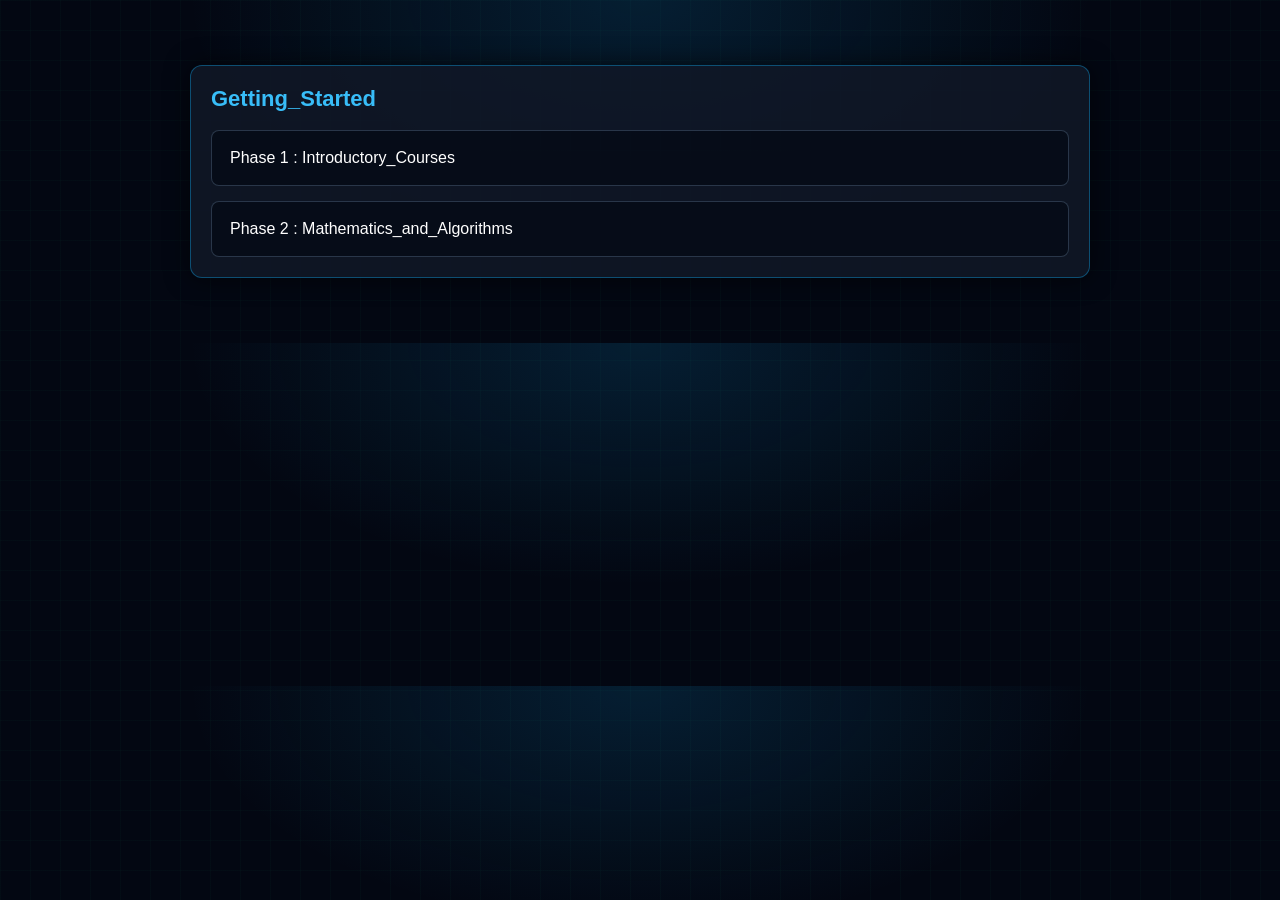
==== getting_started.html @ ea43c6fd "Add files via upload" ====
<!DOCTYPE html>
<html lang="en">

<head>
<meta charset="UTF-8">
<meta name="viewport" content="width=device-width, initial-scale=1.0">

<title>Getting Started</title>

<style>

body{
    font-family:'Segoe UI',Tahoma,Geneva,Verdana,sans-serif;
    background:#030712;
    background-image:
        radial-gradient(at 50% 0%, rgba(14,165,233,.15) 0px, transparent 50%),
        linear-gradient(rgba(16,185,129,.03) 1px, transparent 1px),
        linear-gradient(90deg, rgba(16,185,129,.03) 1px, transparent 1px);
    background-size:100% 100%,30px 30px,30px 30px;
    color:#e2e8f0;
    margin:0;
    padding:40px 20px;
}

.container{
    max-width:900px;
    margin:auto;
}

.main-box{
    background:rgba(17,24,39,.85);
    border:1px solid rgba(14,165,233,.4);
    border-radius:12px;
    padding:20px;
    margin:25px 0;
    box-shadow:0 0 25px rgba(0,0,0,.6);
}

.main-title{
    font-size:22px;
    color:#38bdf8;
    font-weight:bold;
    margin-bottom:18px;
}

.sub-box{
    background:rgba(3,7,18,.6);
    border:1px solid rgba(51,65,85,.8);
    border-radius:8px;
    padding:18px;
    margin-top:15px;
}

.sub-box:hover{
    border-color:#38bdf8;
}

.sub-box a{
    color:white;
    text-decoration:none;
    display:block;
}

</style>

</head>

<body>

<div class="container">

<div class="main-box">

<div class="main-title">
Getting_Started
</div>

<div class="sub-box">
<a href="phase1.html" target="_blank">
Phase 1 : Introductory_Courses
</a>
</div>

<div class="sub-box">
<a href="phase2.html" target="_blank">
Phase 2 : Mathematics_and_Algorithms
</a>
</div>

</div>

</div>

</body>

</html>
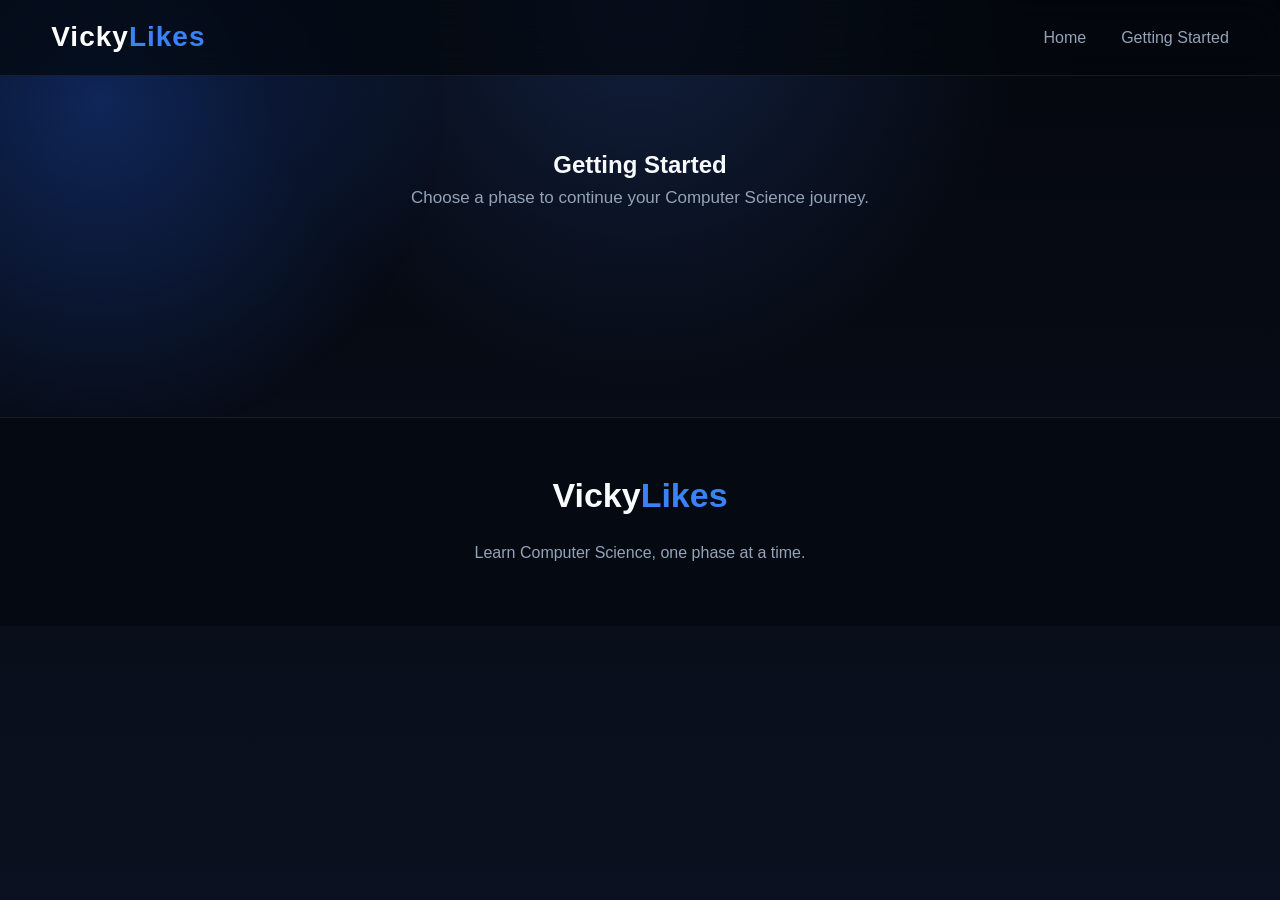
==== commit 714ba4f8: "Update getting_started.html" ====
--- a/getting_started.html
+++ b/getting_started.html
@@ -2,94 +2,113 @@
 <html lang="en">
 
 <head>
-<meta charset="UTF-8">
-<meta name="viewport" content="width=device-width, initial-scale=1.0">
+    <meta charset="UTF-8">
 
-<title>Getting Started</title>
+    <meta name="viewport"
+          content="width=device-width, initial-scale=1.0">
 
-<style>
+    <meta name="description"
+          content="Start the VickyLikes Computer Science learning roadmap.">
 
-body{
-    font-family:'Segoe UI',Tahoma,Geneva,Verdana,sans-serif;
-    background:#030712;
-    background-image:
-        radial-gradient(at 50% 0%, rgba(14,165,233,.15) 0px, transparent 50%),
-        linear-gradient(rgba(16,185,129,.03) 1px, transparent 1px),
-        linear-gradient(90deg, rgba(16,185,129,.03) 1px, transparent 1px);
-    background-size:100% 100%,30px 30px,30px 30px;
-    color:#e2e8f0;
-    margin:0;
-    padding:40px 20px;
-}
+    <title>Getting Started | VickyLikes</title>
 
-.container{
-    max-width:900px;
-    margin:auto;
-}
-
-.main-box{
-    background:rgba(17,24,39,.85);
-    border:1px solid rgba(14,165,233,.4);
-    border-radius:12px;
-    padding:20px;
-    margin:25px 0;
-    box-shadow:0 0 25px rgba(0,0,0,.6);
-}
-
-.main-title{
-    font-size:22px;
-    color:#38bdf8;
-    font-weight:bold;
-    margin-bottom:18px;
-}
-
-.sub-box{
-    background:rgba(3,7,18,.6);
-    border:1px solid rgba(51,65,85,.8);
-    border-radius:8px;
-    padding:18px;
-    margin-top:15px;
-}
-
-.sub-box:hover{
-    border-color:#38bdf8;
-}
-
-.sub-box a{
-    color:white;
-    text-decoration:none;
-    display:block;
-}
-
-</style>
-
+    <link rel="stylesheet"
+          href="css/style.css">
 </head>
 
 <body>
 
-<div class="container">
+<div class="background-glow"></div>
 
-<div class="main-box">
+<header>
+    <div class="container">
 
-<div class="main-title">
-Getting_Started
-</div>
+        <nav>
+            <a href="index.html" class="logo">
+                Vicky<span>Likes</span>
+            </a>
 
-<div class="sub-box">
-<a href="phase1.html" target="_blank">
-Phase 1 : Introductory_Courses
-</a>
-</div>
+            <ul class="nav-links">
 
-<div class="sub-box">
-<a href="phase2.html" target="_blank">
-Phase 2 : Mathematics_and_Algorithms
-</a>
-</div>
+                <li>
+                    <a href="index.html">Home</a>
+                </li>
 
-</div>
+                <li>
+                    <a href="getting_started.html">
+                        Getting Started
+                    </a>
+                </li>
 
-</div>
+            </ul>
+        </nav>
+
+    </div>
+</header>
+
+
+<main>
+
+<section class="home-section">
+
+    <div class="container">
+
+        <div class="section-header">
+
+            <h1>Getting Started</h1>
+
+            <p>
+                Choose a phase to continue your
+                Computer Science journey.
+            </p>
+
+        </div>
+
+
+        <div id="phaseGrid"
+             class="course-grid">
+
+            <!--
+            JavaScript will automatically
+            create the phase cards here.
+            -->
+
+        </div>
+
+    </div>
+
+</section>
+
+</main>
+
+
+<footer>
+
+    <div class="container">
+
+        <div class="footer-content">
+
+            <h2>
+                Vicky<span>Likes</span>
+            </h2>
+
+            <p>
+                Learn Computer Science,
+                one phase at a time.
+            </p>
+
+        </div>
+
+    </div>
+
+</footer>
+
+
+<script src="js/config.js"></script>
+
+<script src="js/courses.js"></script>
+
+<script src="js/script.js"></script>
 
 </body>
 
--- a/css/style.css
+++ b/css/style.css
@@ -0,0 +1,1157 @@
+/*
+==========================================================
+VickyLikes Premium Theme
+Version 2.0
+Part 1
+==========================================================
+*/
+
+:root{
+
+--bg:#04070d;
+--bg2:#0b1120;
+
+--card:#101827;
+
+--card2:#182233;
+
+--primary:#3b82f6;
+
+--secondary:#06b6d4;
+
+--success:#22c55e;
+
+--warning:#f59e0b;
+
+--danger:#ef4444;
+
+--text:#f8fafc;
+
+--muted:#94a3b8;
+
+--border:rgba(255,255,255,.08);
+
+--shadow:0 20px 40px rgba(0,0,0,.45);
+
+--radius:18px;
+
+--transition:.35s;
+
+}
+
+
+
+*{
+
+margin:0;
+
+padding:0;
+
+box-sizing:border-box;
+
+}
+
+
+
+html{
+
+scroll-behavior:smooth;
+
+}
+
+
+
+body{
+
+background:
+
+radial-gradient(circle at top,#12203f 0%,transparent 35%),
+
+linear-gradient(180deg,#04070d,#0b1120);
+
+font-family:
+
+"Segoe UI",
+
+Tahoma,
+
+Geneva,
+
+Verdana,
+
+sans-serif;
+
+color:var(--text);
+
+overflow-x:hidden;
+
+min-height:100vh;
+
+line-height:1.6;
+
+}
+
+
+
+a{
+
+text-decoration:none;
+
+color:inherit;
+
+}
+
+
+
+img{
+
+max-width:100%;
+
+display:block;
+
+}
+
+
+
+button{
+
+cursor:pointer;
+
+font:inherit;
+
+}
+
+
+
+.container{
+
+width:min(1200px,92%);
+
+margin:auto;
+
+}
+
+
+
+section{
+
+padding:90px 0;
+
+}
+
+
+
+::selection{
+
+background:var(--primary);
+
+color:white;
+
+}
+
+
+
+/*==========================
+Scrollbar
+==========================*/
+
+::-webkit-scrollbar{
+
+width:10px;
+
+}
+
+::-webkit-scrollbar-track{
+
+background:#08101b;
+
+}
+
+::-webkit-scrollbar-thumb{
+
+background:#23324a;
+
+border-radius:20px;
+
+}
+
+::-webkit-scrollbar-thumb:hover{
+
+background:#3b82f6;
+
+}
+
+
+
+/*==========================
+Navigation
+==========================*/
+
+header{
+
+position:sticky;
+
+top:0;
+
+z-index:999;
+
+backdrop-filter:blur(18px);
+
+background:rgba(4,7,13,.72);
+
+border-bottom:1px solid var(--border);
+
+}
+
+
+
+nav{
+
+height:75px;
+
+display:flex;
+
+align-items:center;
+
+justify-content:space-between;
+
+}
+
+
+
+.logo{
+
+font-size:28px;
+
+font-weight:700;
+
+letter-spacing:1px;
+
+color:white;
+
+}
+
+
+
+.logo span{
+
+color:var(--primary);
+
+}
+
+
+
+.nav-links{
+
+display:flex;
+
+gap:35px;
+
+list-style:none;
+
+}
+
+
+
+.nav-links a{
+
+color:var(--muted);
+
+transition:var(--transition);
+
+font-weight:500;
+
+}
+
+
+
+.nav-links a:hover{
+
+color:white;
+
+}
+
+
+
+/*==========================
+Hero
+==========================*/
+
+.hero{
+
+padding-top:110px;
+
+padding-bottom:90px;
+
+display:flex;
+
+align-items:center;
+
+justify-content:space-between;
+
+gap:80px;
+
+}
+
+
+
+.hero-text{
+
+flex:1;
+
+}
+
+
+
+.hero-text h1{
+
+font-size:58px;
+
+line-height:1.1;
+
+margin-bottom:22px;
+
+}
+
+
+
+.hero-text p{
+
+font-size:18px;
+
+color:var(--muted);
+
+max-width:650px;
+
+margin-bottom:40px;
+
+}
+/*==========================================================
+PART 2
+Buttons
+Cards
+Statistics
+Footer
+==========================================================*/
+
+/*==========================
+Hero Buttons
+==========================*/
+
+.hero-buttons{
+
+display:flex;
+
+gap:20px;
+
+flex-wrap:wrap;
+
+margin-top:35px;
+
+}
+
+.primary-btn{
+
+display:inline-flex;
+
+align-items:center;
+
+justify-content:center;
+
+padding:15px 34px;
+
+background:linear-gradient(135deg,#2563eb,#06b6d4);
+
+border-radius:14px;
+
+color:white;
+
+font-weight:600;
+
+transition:var(--transition);
+
+box-shadow:0 10px 30px rgba(37,99,235,.35);
+
+}
+
+.primary-btn:hover{
+
+transform:translateY(-5px);
+
+box-shadow:0 18px 40px rgba(37,99,235,.5);
+
+}
+
+.secondary-btn{
+
+display:inline-flex;
+
+align-items:center;
+
+justify-content:center;
+
+padding:15px 34px;
+
+border:1px solid var(--border);
+
+background:rgba(255,255,255,.04);
+
+border-radius:14px;
+
+color:white;
+
+transition:var(--transition);
+
+}
+
+.secondary-btn:hover{
+
+background:rgba(255,255,255,.08);
+
+transform:translateY(-5px);
+
+}
+
+
+
+/*==========================
+Sections
+==========================*/
+
+.home-section{
+
+padding:70px 0;
+
+}
+
+.section-header{
+
+text-align:center;
+
+margin-bottom:45px;
+
+}
+
+.section-header h2{
+
+font-size:38px;
+
+margin-bottom:12px;
+
+}
+
+.section-header p{
+
+color:var(--muted);
+
+font-size:17px;
+
+}
+
+
+
+/*==========================
+Feature Card
+==========================*/
+
+.feature-card{
+
+display:flex;
+
+align-items:center;
+
+gap:28px;
+
+padding:30px;
+
+border-radius:22px;
+
+background:rgba(16,24,39,.82);
+
+border:1px solid var(--border);
+
+box-shadow:var(--shadow);
+
+transition:var(--transition);
+
+backdrop-filter:blur(16px);
+
+}
+
+.feature-card:hover{
+
+transform:translateY(-8px);
+
+border-color:#3b82f6;
+
+}
+
+.feature-icon{
+
+font-size:48px;
+
+}
+
+.feature-content{
+
+flex:1;
+
+}
+
+.feature-content h3{
+
+font-size:28px;
+
+margin-bottom:8px;
+
+}
+
+.feature-content p{
+
+color:var(--muted);
+
+}
+
+.feature-arrow{
+
+font-size:34px;
+
+color:var(--primary);
+
+}
+
+
+
+/*==========================
+Statistics
+==========================*/
+
+.stats-grid{
+
+display:grid;
+
+grid-template-columns:repeat(auto-fit,minmax(220px,1fr));
+
+gap:25px;
+
+}
+
+.stat-card{
+
+padding:35px;
+
+background:rgba(16,24,39,.82);
+
+border-radius:20px;
+
+border:1px solid var(--border);
+
+text-align:center;
+
+transition:.35s;
+
+backdrop-filter:blur(15px);
+
+}
+
+.stat-card:hover{
+
+transform:translateY(-8px);
+
+border-color:#3b82f6;
+
+}
+
+.stat-card h3{
+
+font-size:42px;
+
+color:var(--secondary);
+
+margin-bottom:12px;
+
+}
+
+.stat-card p{
+
+color:var(--muted);
+
+}
+
+
+
+/*==========================
+Knowledge Tree
+==========================*/
+
+.tree-card{
+
+padding:45px;
+
+border-radius:24px;
+
+background:rgba(16,24,39,.82);
+
+border:1px solid var(--border);
+
+text-align:center;
+
+box-shadow:var(--shadow);
+
+}
+
+.tree-placeholder{
+
+font-size:120px;
+
+margin-bottom:20px;
+
+animation:treeFloat 4s ease-in-out infinite;
+
+}
+
+@keyframes treeFloat{
+
+0%{
+
+transform:translateY(0px);
+
+}
+
+50%{
+
+transform:translateY(-12px);
+
+}
+
+100%{
+
+transform:translateY(0px);
+
+}
+
+}
+
+
+
+/*==========================
+Updates
+==========================*/
+
+.updates-card{
+
+padding:35px;
+
+background:rgba(16,24,39,.82);
+
+border-radius:22px;
+
+border:1px solid var(--border);
+
+}
+
+.updates-card ul{
+
+list-style:none;
+
+display:flex;
+
+flex-direction:column;
+
+gap:16px;
+
+}
+
+.updates-card li{
+
+padding:14px 18px;
+
+background:rgba(255,255,255,.03);
+
+border-radius:12px;
+
+}
+
+
+
+/*==========================
+Footer
+==========================*/
+
+footer{
+
+margin-top:90px;
+
+padding:50px 0;
+
+border-top:1px solid var(--border);
+
+background:#050a12;
+
+}
+
+.footer-content{
+
+text-align:center;
+
+}
+
+.footer-content h2{
+
+font-size:34px;
+
+margin-bottom:18px;
+
+}
+
+.footer-content span{
+
+color:var(--primary);
+
+}
+
+.footer-content p{
+
+color:var(--muted);
+
+margin-bottom:10px;
+
+}
+/*==========================================================
+PART 3
+Responsive
+Animations
+Utilities
+==========================================================*/
+
+
+/*==========================
+Fade Animation
+==========================*/
+
+.fade-in{
+
+opacity:0;
+
+transform:translateY(30px);
+
+animation:fadeIn .8s ease forwards;
+
+}
+
+@keyframes fadeIn{
+
+0%{
+
+opacity:0;
+
+transform:translateY(30px);
+
+}
+
+100%{
+
+opacity:1;
+
+transform:translateY(0);
+
+}
+
+}
+
+
+
+/*==========================
+Glass Effect
+==========================*/
+
+.glass{
+
+background:rgba(255,255,255,.05);
+
+backdrop-filter:blur(18px);
+
+-webkit-backdrop-filter:blur(18px);
+
+border:1px solid rgba(255,255,255,.08);
+
+}
+
+
+
+/*==========================
+Reusable Cards
+==========================*/
+
+.card{
+
+background:rgba(16,24,39,.82);
+
+border-radius:22px;
+
+border:1px solid var(--border);
+
+padding:30px;
+
+transition:var(--transition);
+
+box-shadow:var(--shadow);
+
+}
+
+.card:hover{
+
+transform:translateY(-8px);
+
+border-color:var(--primary);
+
+}
+
+
+
+/*==========================
+Course Cards
+==========================*/
+
+.course-grid{
+
+display:grid;
+
+grid-template-columns:repeat(auto-fit,minmax(300px,1fr));
+
+gap:28px;
+
+margin-top:35px;
+
+}
+
+.course-card{
+
+position:relative;
+
+padding:28px;
+
+background:rgba(16,24,39,.85);
+
+border-radius:22px;
+
+border:1px solid var(--border);
+
+transition:.35s;
+
+overflow:hidden;
+
+}
+
+.course-card:hover{
+
+transform:translateY(-8px);
+
+border-color:var(--primary);
+
+box-shadow:0 20px 40px rgba(0,0,0,.35);
+
+}
+
+.course-card h3{
+
+font-size:24px;
+
+margin-bottom:10px;
+
+}
+
+.course-card p{
+
+color:var(--muted);
+
+margin-bottom:20px;
+
+}
+
+
+
+/*==========================
+Completion Dot
+==========================*/
+
+.complete-dot{
+
+width:18px;
+
+height:18px;
+
+border-radius:50%;
+
+border:2px solid #888;
+
+cursor:pointer;
+
+transition:.3s;
+
+position:absolute;
+
+top:22px;
+
+right:22px;
+
+background:transparent;
+
+}
+
+.complete-dot.completed{
+
+background:#22c55e;
+
+border-color:#22c55e;
+
+box-shadow:0 0 18px rgba(34,197,94,.65);
+
+}
+
+
+
+/*==========================
+Bookmark
+==========================*/
+
+.bookmark{
+
+position:absolute;
+
+top:22px;
+
+right:55px;
+
+font-size:20px;
+
+cursor:pointer;
+
+transition:.3s;
+
+user-select:none;
+
+}
+
+.bookmark:hover{
+
+transform:scale(1.15);
+
+}
+
+
+
+/*==========================
+Future Bodhi Tree Area
+==========================*/
+
+.tree-container{
+
+width:100%;
+
+height:650px;
+
+display:flex;
+
+align-items:center;
+
+justify-content:center;
+
+margin-top:40px;
+
+border-radius:24px;
+
+background:linear-gradient(
+
+180deg,
+
+#1b4332 0%,
+
+#2d6a4f 20%,
+
+#74c69d 100%
+
+);
+
+overflow:hidden;
+
+position:relative;
+
+}
+
+
+
+/*==========================
+Responsive
+==========================*/
+
+@media(max-width:1000px){
+
+.hero{
+
+flex-direction:column;
+
+text-align:center;
+
+gap:50px;
+
+}
+
+.hero-text h1{
+
+font-size:46px;
+
+}
+
+.nav-links{
+
+gap:18px;
+
+}
+
+}
+
+
+
+@media(max-width:768px){
+
+nav{
+
+flex-direction:column;
+
+height:auto;
+
+padding:20px 0;
+
+gap:20px;
+
+}
+
+.nav-links{
+
+flex-wrap:wrap;
+
+justify-content:center;
+
+}
+
+.hero{
+
+padding-top:70px;
+
+}
+
+.hero-text h1{
+
+font-size:38px;
+
+}
+
+.section-header h2{
+
+font-size:30px;
+
+}
+
+.feature-card{
+
+flex-direction:column;
+
+text-align:center;
+
+}
+
+.tree-placeholder{
+
+font-size:90px;
+
+}
+
+}
+
+
+
+@media(max-width:500px){
+
+.hero-text h1{
+
+font-size:30px;
+
+}
+
+.primary-btn,
+
+.secondary-btn{
+
+width:100%;
+
+}
+
+.hero-buttons{
+
+flex-direction:column;
+
+}
+
+.course-grid{
+
+grid-template-columns:1fr;
+
+}
+
+.stats-grid{
+
+grid-template-columns:1fr;
+
+}
+
+}
+
+
+
+/*==========================
+End
+==========================*/
+.background-glow{
+
+position:fixed;
+
+top:-250px;
+
+left:-250px;
+
+width:700px;
+
+height:700px;
+
+background:radial-gradient(circle,#2563eb55 0%,transparent 70%);
+
+pointer-events:none;
+
+z-index:-1;
+
+animation:glowMove 15s ease-in-out infinite;
+
+}
+
+@keyframes glowMove{
+
+0%{
+
+transform:translate(0,0);
+
+}
+
+50%{
+
+transform:translate(250px,120px);
+
+}
+
+100%{
+
+transform:translate(0,0);
+
+}
+
+}
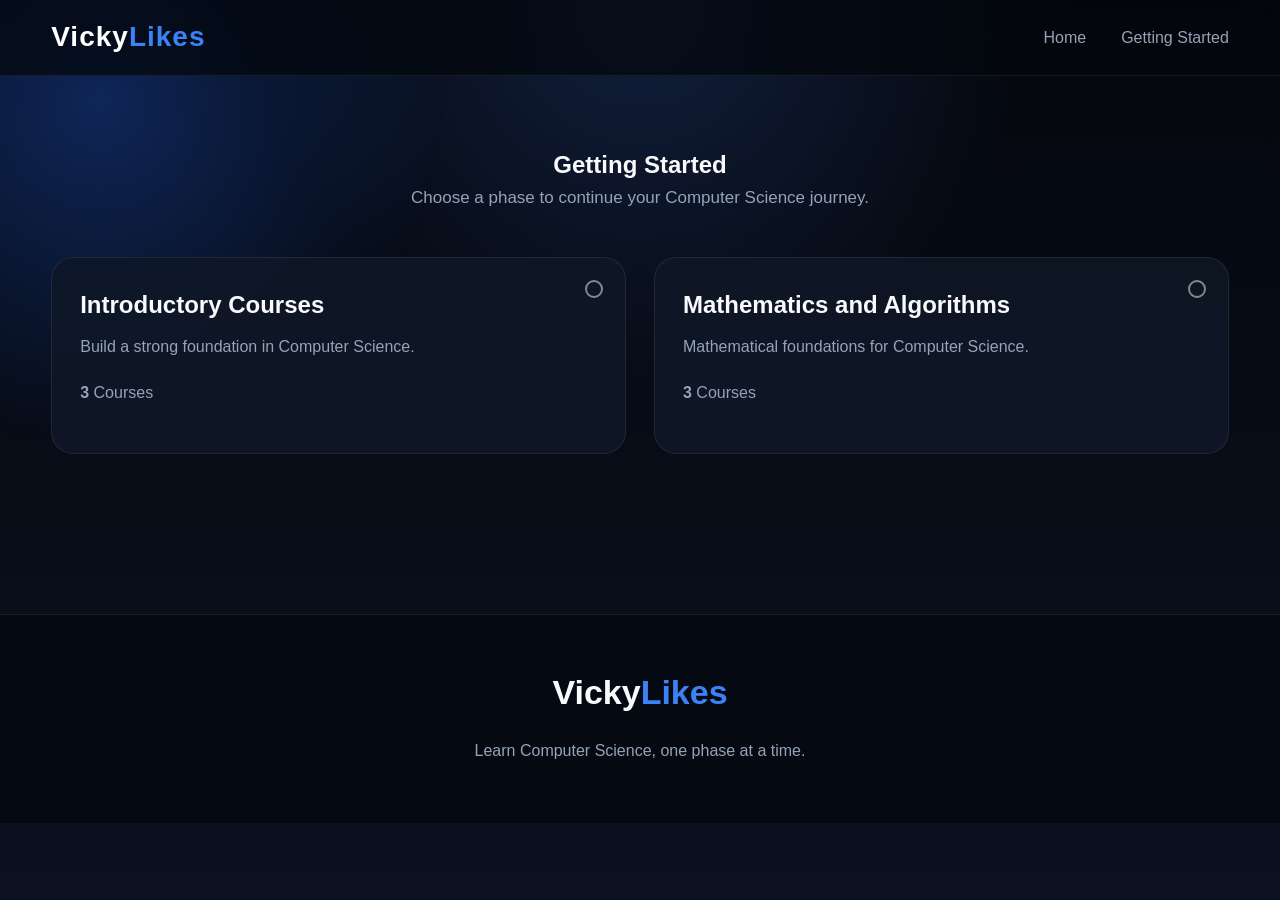
==== commit d6e57c0e: "4" ====
--- a/getting_started.html
+++ b/getting_started.html
@@ -104,11 +104,11 @@
 </footer>
 
 
-<script src="js/config.js"></script>
+<script defer src="js/config.js"></script>
 
-<script src="js/courses.js"></script>
+<script defer src="js/courses.js"></script>
 
-<script src="js/script.js"></script>
+<script defer src="js/script.js"></script>
 
 </body>
 
